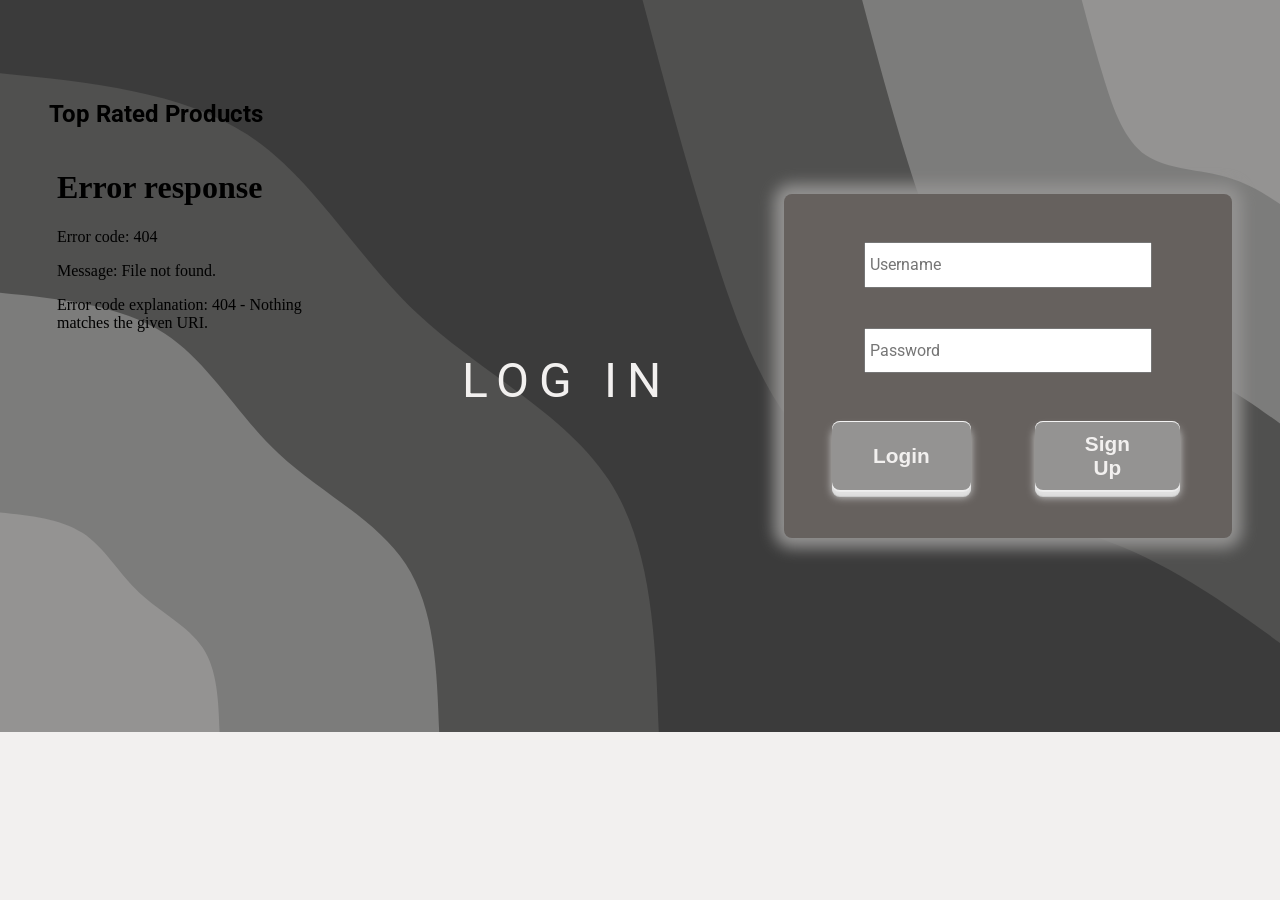
==== front-end/index.html @ 2db2cf80 "Finished reviews" ====
<!DOCTYPE html>
<html lang="en">
<head>
    <meta charset="UTF-8">
    <meta name="viewport" content="width=device-width, initial-scale=1.0">

    <link rel="preconnect" href="https://fonts.googleapis.com">
    <link rel="preconnect" href="https://fonts.gstatic.com" crossorigin>
    <link href="https://fonts.googleapis.com/css2?family=Coda:wght@400;800&family=Roboto:ital,wdth,wght@0,75..100,100..900;1,75..100,100..900&display=swap" rel="stylesheet">
    <link rel="stylesheet" href="login.css">
    <link rel="stylesheet" href="global/styles.css">

    <script src="https://ajax.googleapis.com/ajax/libs/jquery/3.7.1/jquery.min.js"></script>
    <script src="login.js"></script>

    <title>[Login Page]</title>
</head>
<body>
    <div class="top-products-widget">
    <h2>Top Rated Products</h2>
    <iframe src="review/review2.html" frameborder="0" style="width:100%; height:500px;"></iframe>
    </div>
    <p id="title" class="roboto-normal">LOG IN</p>
    <div id="login-container">
        <div id="login-options">
            <input class="roboto-normal" autocomplete="on" type="text" name="username" id="username-input" placeholder="Username">
            <input class="roboto-normal" type="password" name="password" id="password-input" placeholder="Password">
        </div>

        <div id="buttons">
            <button class="buttons buttons-classic" id="login-button">Login</button>
             <button class="buttons buttons-classic" id="signup-button">Sign Up</button>
        </div>
    </div>
</body>
</html>
---- front-end/login.css ----
body {
    display: flex;
    flex-direction: row;
    justify-content: space-around;
    align-items: center;
    background-image: url('img/blob-login.svg');
    background-repeat: no-repeat;
    background-size: cover;
    gap: 1em;
    padding: 5em 0em;
}

#title {
    color: #F2F0EF;
    margin-top: 6%;
    font-size: 3em;
    letter-spacing: 10px;
}

#login-container {
    display: flex;
    flex-direction: column;
    justify-content: center;
    align-items: center;
    padding: 3em 2em;
    width: 30%;
    height: 80%;
    border-radius: 8px;
    background-color: #66615E;
    box-shadow: 0px 0px 15px 10px #949392;
}

#login-options {
    display: flex;
    flex-direction: column;
    gap: 2.5em;
    width: 75%;
}

#login-options input {
    font-size: 1em;
    height: 2em;
    padding: 0.3em;
}

#buttons {
    display: flex;
    gap: 4em;
    margin: 3em 20px 0px 1em;
}

#buttons button {
    background-color: #949392;
    color: #F2F0EF;
    padding: 0.5em 2em;
    font-size: 1.3em;
}

.buttons {
  position: relative;
  font-size: 1.875rem;
  padding: 0.75rem 2rem;
  font-weight: 600;
  border: none;
  cursor: pointer;
  transition: all 250ms;
  display: inline-flex;
  align-items: center;
  gap: 0.5rem;
}

.buttons-classic {
  background-color: #f0f0f0;
  color: #242424;
  border-radius: 0.5rem;
  box-shadow: 
    inset 0 1px 0 0 #f4f4f4,
    0 1px 0 0 #efefef,
    0 2px 0 0 #ececec,
    0 4px 0 0 #e0e0e0,
    0 5px 0 0 #dedede,
    0 6px 0 0 #dcdcdc,
    0 7px 0 0 #cacaca,
    0 7px 8px 0 #cecece;
}

.buttons-classic:hover {
  transform: translateY(4px);
  box-shadow: 
    inset 0 1px 0 0 #f4f4f4,
    0 1px 0 0 #efefef,
    0 1px 0 0 #ececec,
    0 2px 0 0 #e0e0e0,
    0 2px 0 0 #dedede,
    0 3px 0 0 #dcdcdc,
    0 4px 0 0 #cacaca,
    0 4px 6px 0 #cecece;
}

#top-products-widget {
    display: flex;
    flex: 1 0 auto;
    justify-content: center;
    align-items: center;
}
---- front-end/global/styles.css ----
body {
  margin: 0;
  background-color: #F2F0EF;
  font-family: "Roboto", sans-serif;
  font-optical-sizing: auto;
  font-weight: 400;
  font-style: normal;
}


.roboto-normal {
  font-family: "Roboto", sans-serif;
  font-optical-sizing: auto;
  font-weight: 400;
  font-style: normal;
}

.coda-regular {
  font-family: "Coda", system-ui;
  font-weight: 400;
  font-style: normal;
}

.coda-extrabold {
  font-family: "Coda", system-ui;
  font-weight: 800;
  font-style: normal;
}
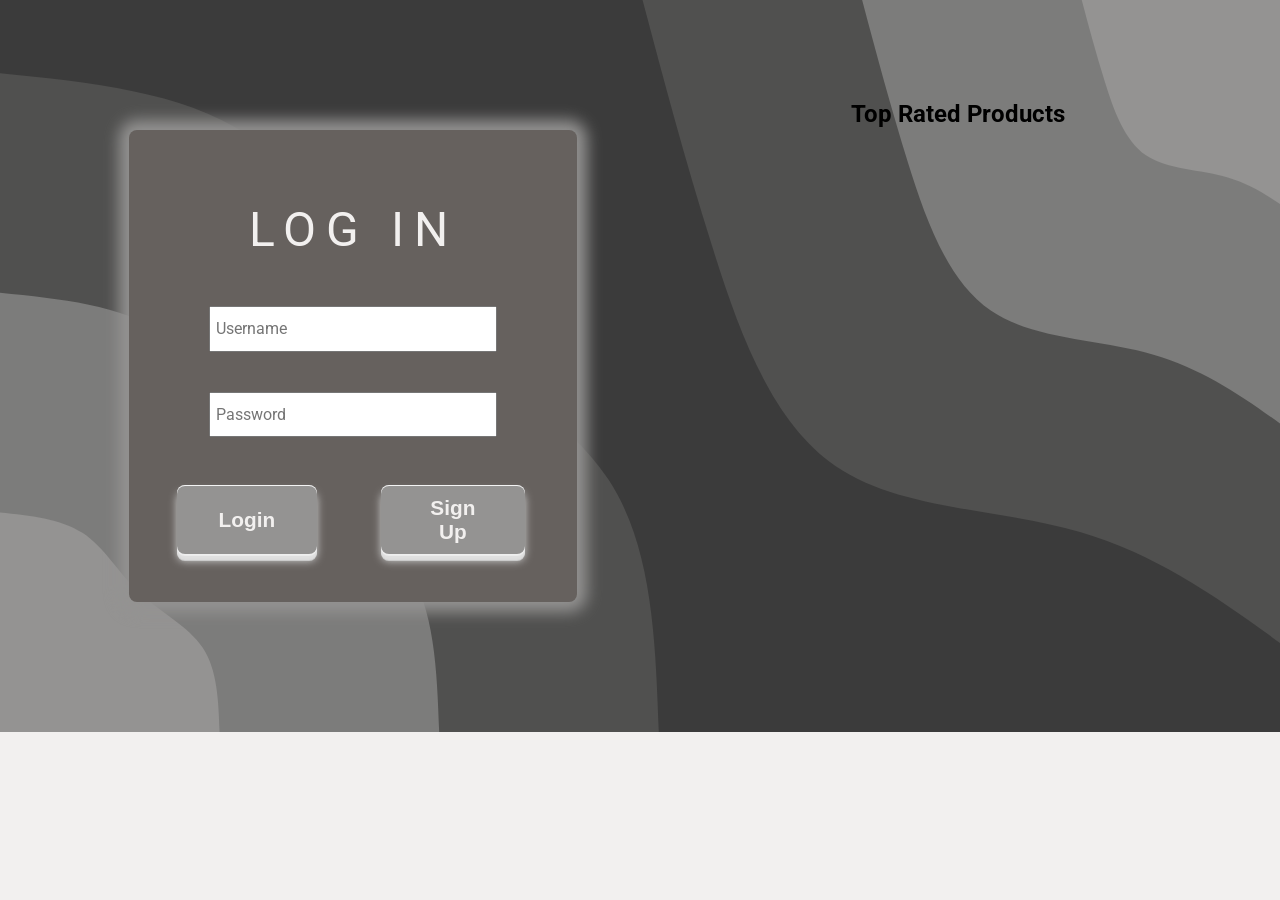
==== commit 464d3896: "minor fix" ====
--- a/front-end/index.html
+++ b/front-end/index.html
@@ -16,12 +16,8 @@
     <title>[Login Page]</title>
 </head>
 <body>
-    <div class="top-products-widget">
-    <h2>Top Rated Products</h2>
-    <iframe src="review/review2.html" frameborder="0" style="width:100%; height:500px;"></iframe>
-    </div>
-    <p id="title" class="roboto-normal">LOG IN</p>
     <div id="login-container">
+        <p id="title" class="roboto-normal">LOG IN</p>
         <div id="login-options">
             <input class="roboto-normal" autocomplete="on" type="text" name="username" id="username-input" placeholder="Username">
             <input class="roboto-normal" type="password" name="password" id="password-input" placeholder="Password">
@@ -32,5 +28,10 @@
              <button class="buttons buttons-classic" id="signup-button">Sign Up</button>
         </div>
     </div>
+
+    <div class="top-products-widget">
+        <h2>Top Rated Products</h2>
+        <iframe src="user/review/review2.html" frameborder="0" style="width:100%; height:500px;"></iframe>
+    </div>
 </body>
 </html>
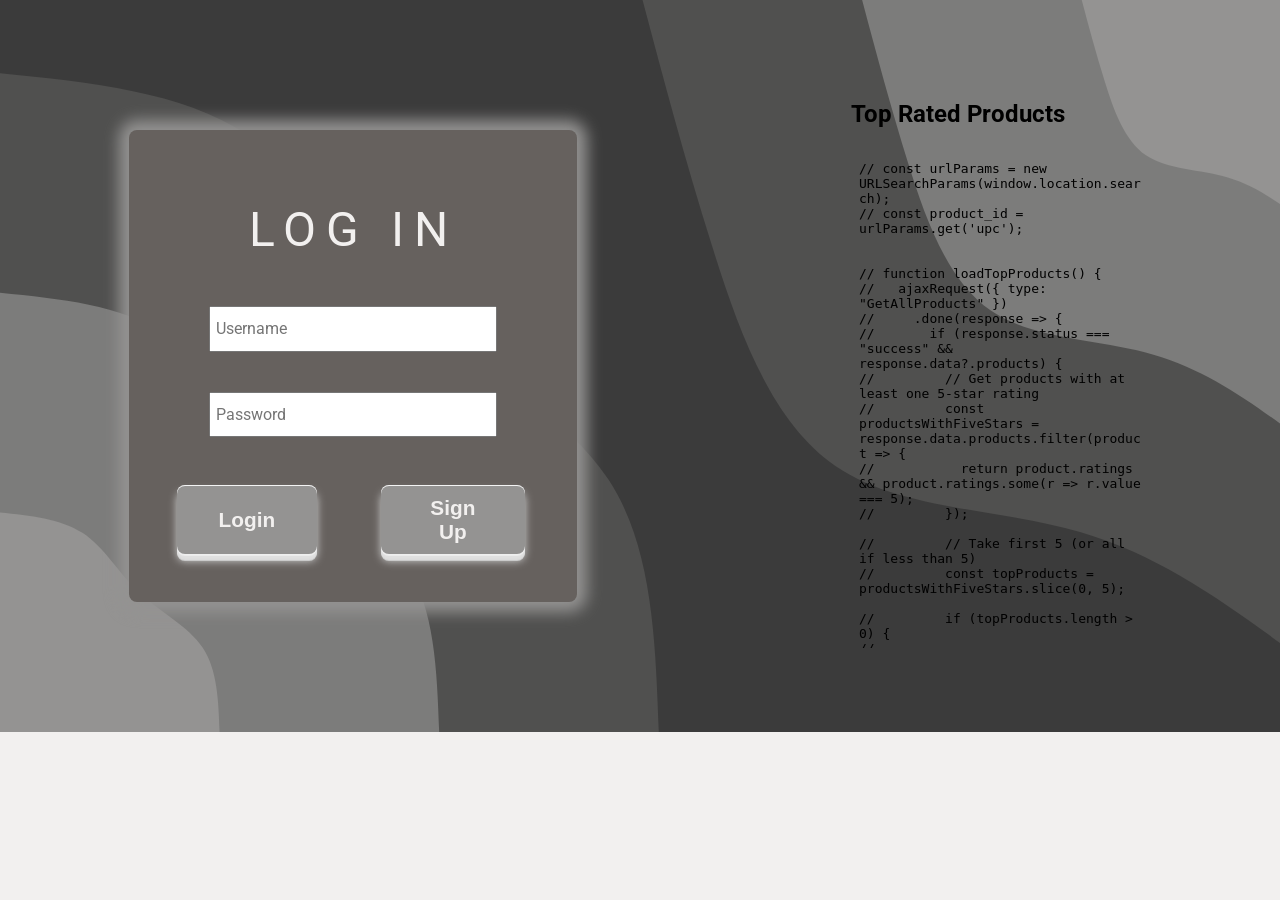
==== commit 207342b6: "new stuff" ====
--- a/front-end/index.html
+++ b/front-end/index.html
@@ -27,11 +27,10 @@
             <button class="buttons buttons-classic" id="login-button">Login</button>
              <button class="buttons buttons-classic" id="signup-button">Sign Up</button>
         </div>
-    </div>
-
-    <div class="top-products-widget">
+</div>
+<div class="top-products-widget">
         <h2>Top Rated Products</h2>
-        <iframe src="user/review/review2.html" frameborder="0" style="width:100%; height:500px;"></iframe>
+        <iframe src="user/review/review.js" frameborder="0" style="width:100%; height:500px;"></iframe>
     </div>
 </body>
 </html>
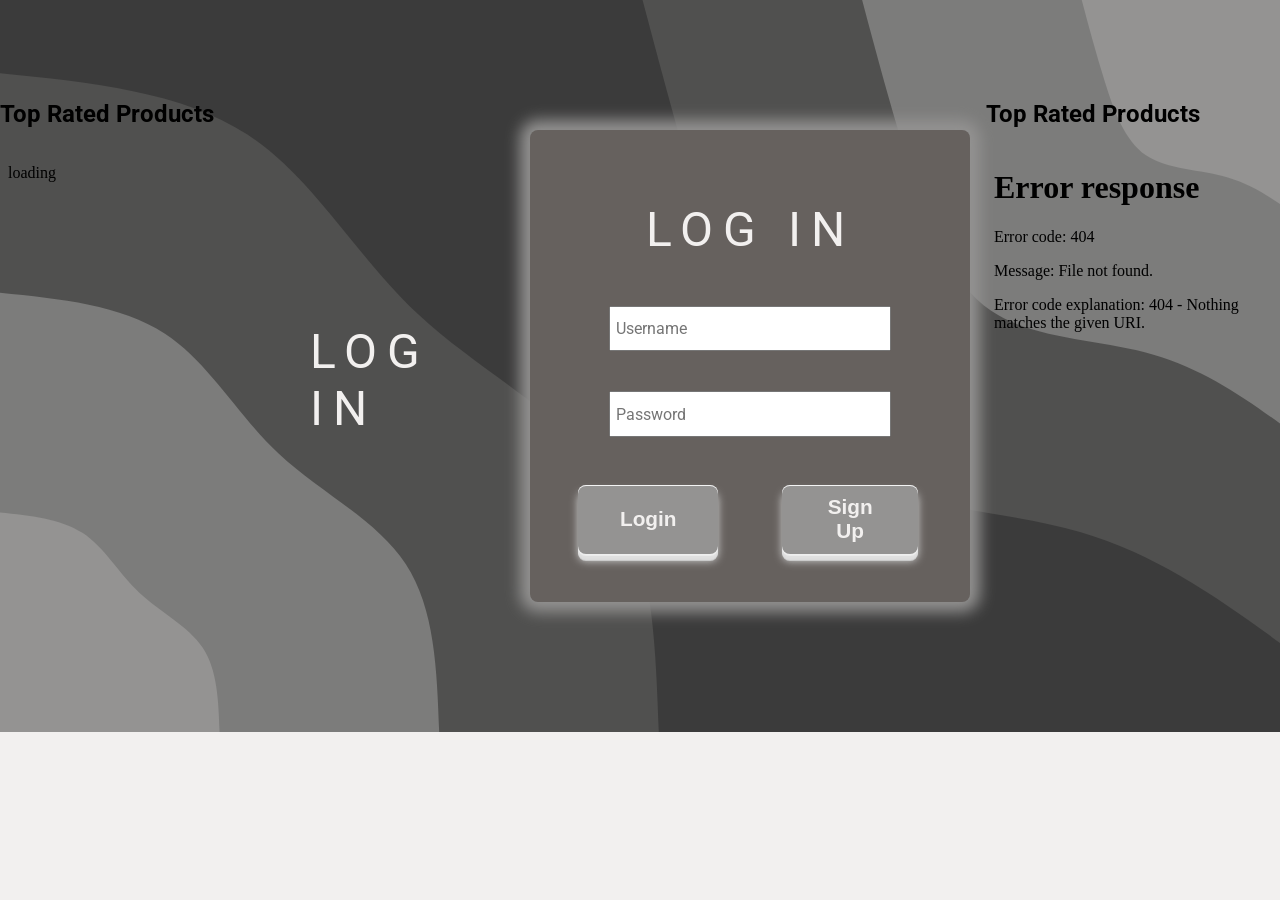
==== commit c30a274a: "Merge branch 'front-end' of https://github.com/Sashumi-6/COS221-Assignment5 into front-end" ====
--- a/front-end/index.html
+++ b/front-end/index.html
@@ -16,6 +16,11 @@
     <title>[Login Page]</title>
 </head>
 <body>
+    <div class="top-products-widget">
+    <h2>Top Rated Products</h2>
+    <iframe src="user/review/review2.html" frameborder="0" style="width:100%; height:500px;"></iframe>
+    </div>
+    <p id="title" class="roboto-normal">LOG IN</p>
     <div id="login-container">
         <p id="title" class="roboto-normal">LOG IN</p>
         <div id="login-options">
@@ -27,10 +32,11 @@
             <button class="buttons buttons-classic" id="login-button">Login</button>
              <button class="buttons buttons-classic" id="signup-button">Sign Up</button>
         </div>
-</div>
-<div class="top-products-widget">
+    </div>
+
+    <div class="top-products-widget">
         <h2>Top Rated Products</h2>
-        <iframe src="user/review/review.js" frameborder="0" style="width:100%; height:500px;"></iframe>
+        <iframe src="review/review2.html" frameborder="0" style="width:100%; height:500px;"></iframe>
     </div>
 </body>
 </html>
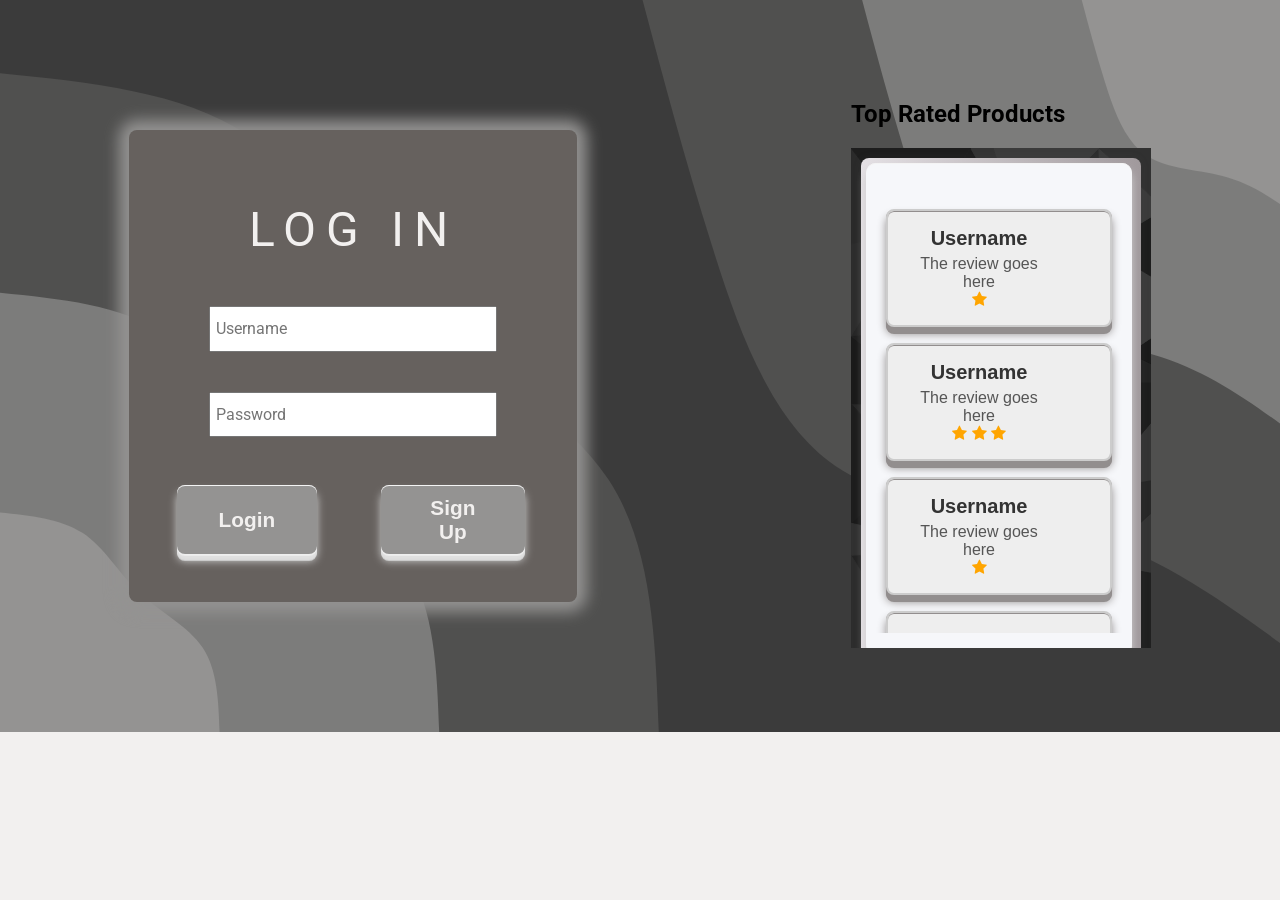
==== commit 86d95158: "Merge branch 'front-end' of https://github.com/Sashumi-6/COS221-Assignment5 into front-end" ====
--- a/front-end/index.html
+++ b/front-end/index.html
@@ -16,11 +16,6 @@
     <title>[Login Page]</title>
 </head>
 <body>
-    <div class="top-products-widget">
-    <h2>Top Rated Products</h2>
-    <iframe src="user/review/review2.html" frameborder="0" style="width:100%; height:500px;"></iframe>
-    </div>
-    <p id="title" class="roboto-normal">LOG IN</p>
     <div id="login-container">
         <p id="title" class="roboto-normal">LOG IN</p>
         <div id="login-options">
@@ -32,11 +27,10 @@
             <button class="buttons buttons-classic" id="login-button">Login</button>
              <button class="buttons buttons-classic" id="signup-button">Sign Up</button>
         </div>
-    </div>
-
-    <div class="top-products-widget">
+</div>
+<div class="top-products-widget">
         <h2>Top Rated Products</h2>
-        <iframe src="review/review2.html" frameborder="0" style="width:100%; height:500px;"></iframe>
+        <iframe src="user/review/review.html" frameborder="0" style="width:100%; height:500px;"></iframe>
     </div>
 </body>
 </html>
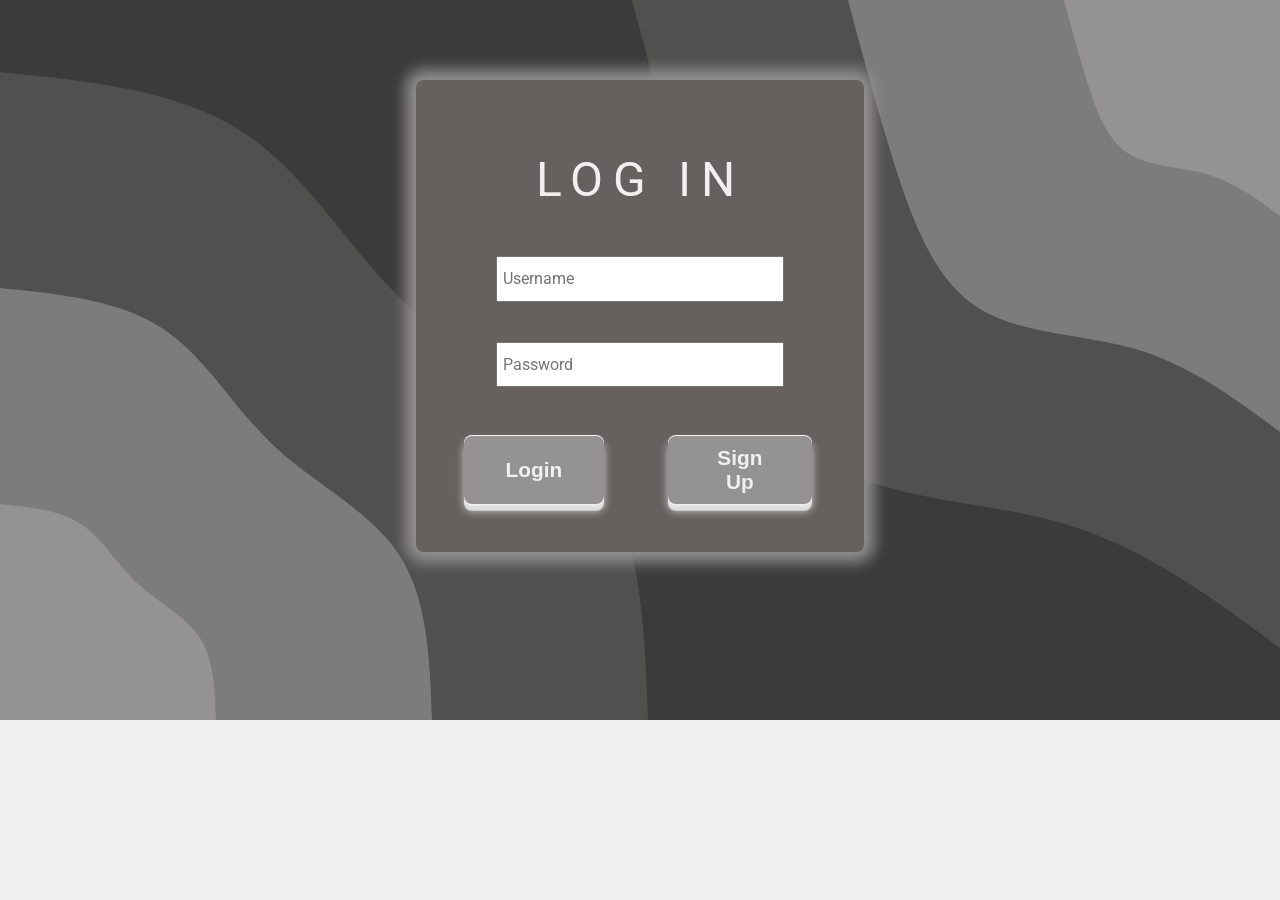
==== commit d90a47b2: "final, dashboard removed" ====
--- a/front-end/index.html
+++ b/front-end/index.html
@@ -28,9 +28,5 @@
              <button class="buttons buttons-classic" id="signup-button">Sign Up</button>
         </div>
 </div>
-<div class="top-products-widget">
-        <h2>Top Rated Products</h2>
-        <iframe src="user/review/review.html" frameborder="0" style="width:100%; height:500px;"></iframe>
-    </div>
 </body>
 </html>
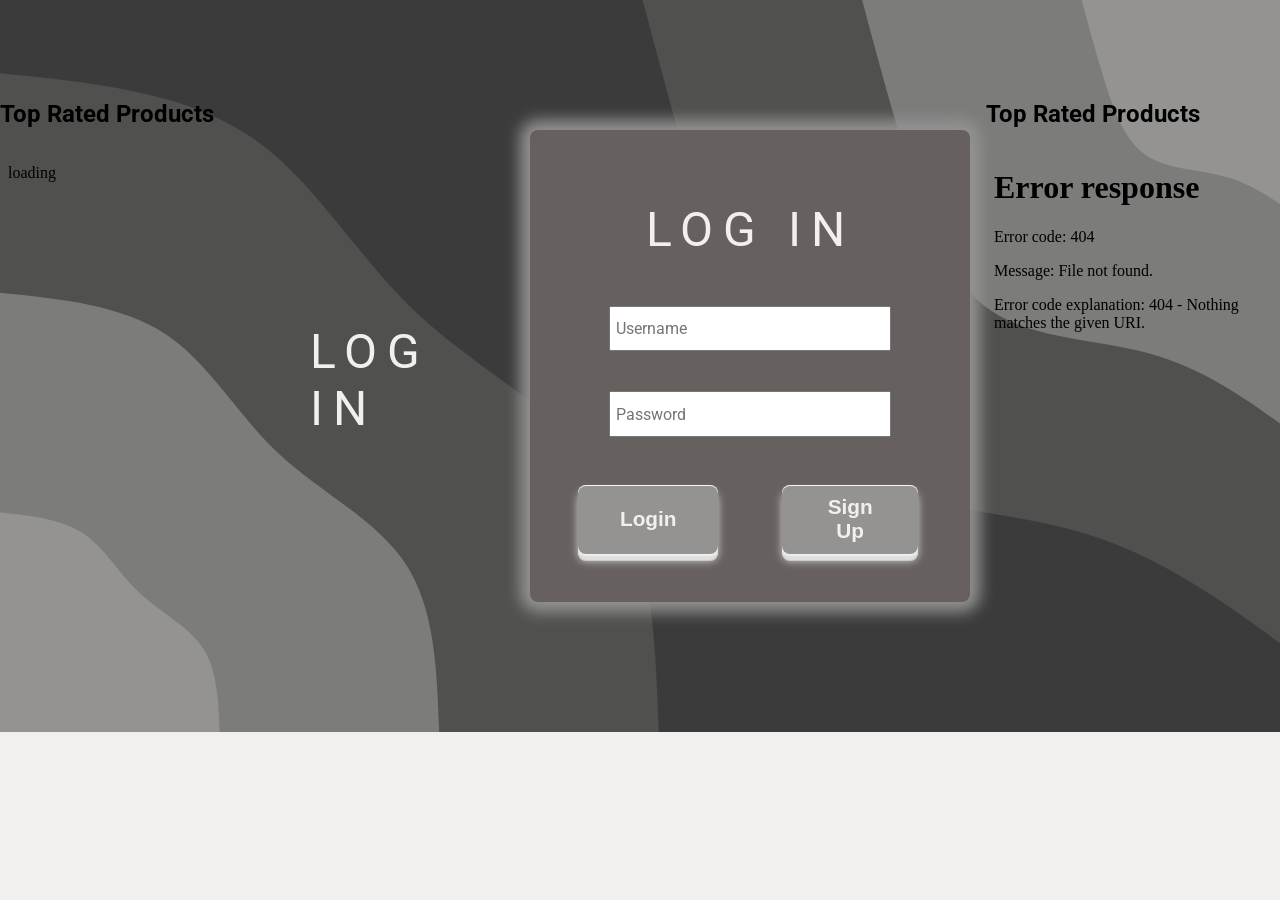
==== commit 9c84ee08: "Done" ====
--- a/front-end/index.html
+++ b/front-end/index.html
@@ -16,6 +16,11 @@
     <title>[Login Page]</title>
 </head>
 <body>
+    <div class="top-products-widget">
+    <h2>Top Rated Products</h2>
+    <iframe src="user/review/review2.html" frameborder="0" style="width:100%; height:500px;"></iframe>
+    </div>
+    <p id="title" class="roboto-normal">LOG IN</p>
     <div id="login-container">
         <p id="title" class="roboto-normal">LOG IN</p>
         <div id="login-options">
@@ -27,6 +32,11 @@
             <button class="buttons buttons-classic" id="login-button">Login</button>
              <button class="buttons buttons-classic" id="signup-button">Sign Up</button>
         </div>
-</div>
+    </div>
+
+    <div class="top-products-widget">
+        <h2>Top Rated Products</h2>
+        <iframe src="review/review2.html" frameborder="0" style="width:100%; height:500px;"></iframe>
+    </div>
 </body>
 </html>
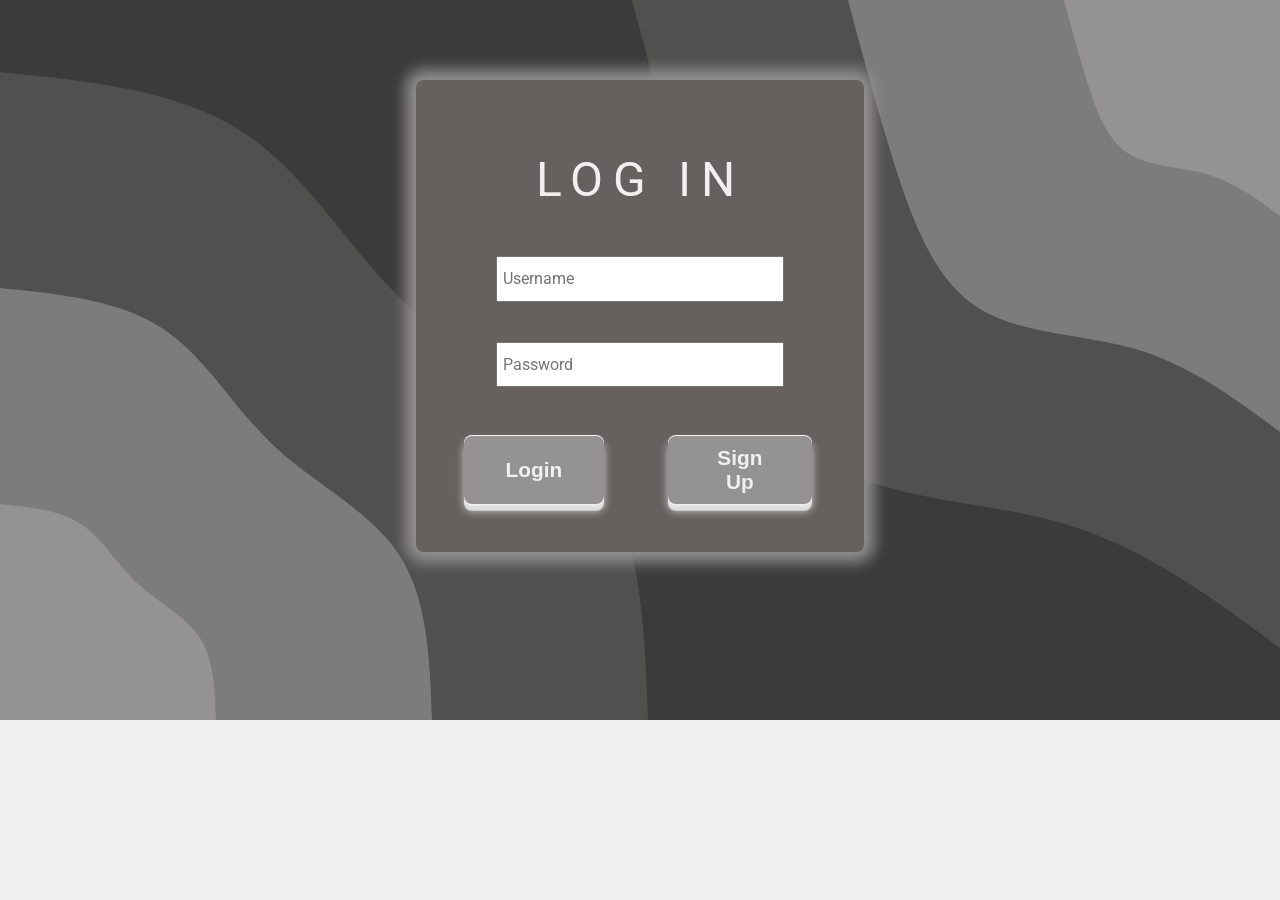
==== commit 0d69dc6f: "Merge branch 'front-end' of https://github.com/Sashumi-6/COS221-Assignment5 into front-end" ====
--- a/front-end/index.html
+++ b/front-end/index.html
@@ -16,11 +16,6 @@
     <title>[Login Page]</title>
 </head>
 <body>
-    <div class="top-products-widget">
-    <h2>Top Rated Products</h2>
-    <iframe src="user/review/review2.html" frameborder="0" style="width:100%; height:500px;"></iframe>
-    </div>
-    <p id="title" class="roboto-normal">LOG IN</p>
     <div id="login-container">
         <p id="title" class="roboto-normal">LOG IN</p>
         <div id="login-options">
@@ -32,11 +27,6 @@
             <button class="buttons buttons-classic" id="login-button">Login</button>
              <button class="buttons buttons-classic" id="signup-button">Sign Up</button>
         </div>
-    </div>
-
-    <div class="top-products-widget">
-        <h2>Top Rated Products</h2>
-        <iframe src="review/review2.html" frameborder="0" style="width:100%; height:500px;"></iframe>
-    </div>
+</div>
 </body>
 </html>
